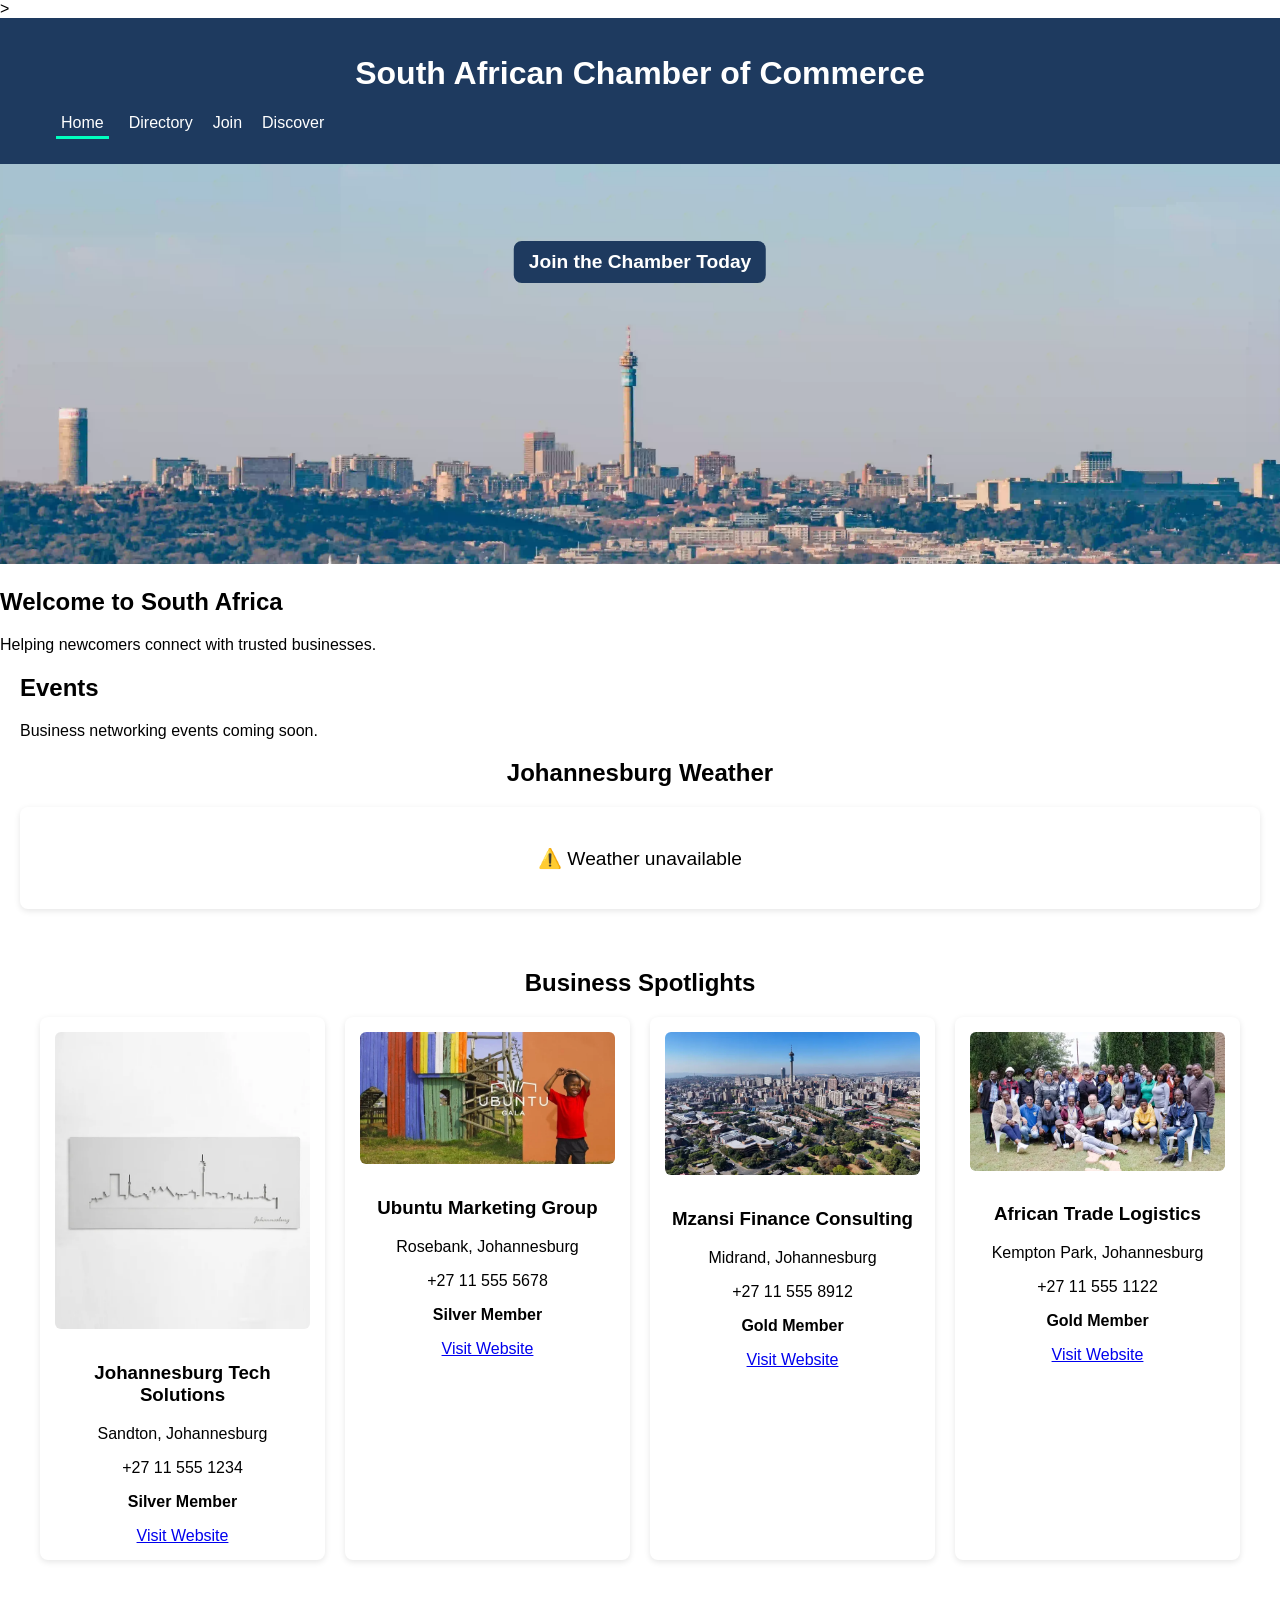
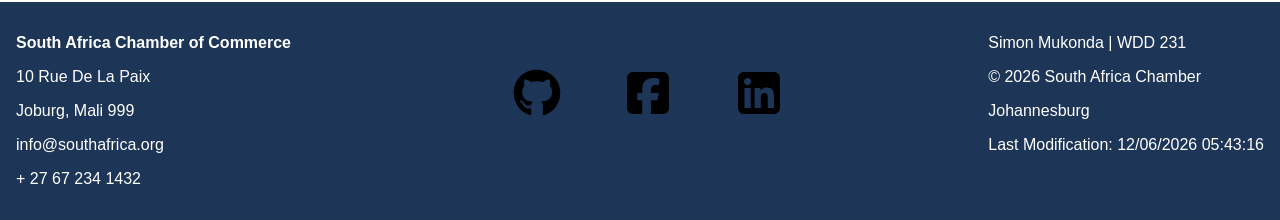
==== chamber/index.html @ 489d10f5 "index.html" ====
<!DOCTYPE html>
<html lang="en">
<head>
<meta charset="UTF-8">
<meta name="viewport" content="width=device-width, initial-scale=1.0">
<title>South African Chamber of Commerce</title>
<meta property="og:title" content="South Africa Chamber of Commerce Directory">
<meta property="og:description" content="Explore businesses that are members of the South African of Commerce.">
<meta property="og:image" content="https://simonmukonda.github.io/wdd231/chamber/images/hero-image.webp">
<meta property="og:url" content="https://simonmukonda.github.io/wdd231/chamber/directory.html">
>

<meta name="description" content="This is the home page with info about South Africa">
<meta name="author" content="Simon Mukonda">



<link rel="preconnect" href="https://fonts.googleapis.com">
<link rel="preconnect" href="https://fonts.gstatic.com" crossorigin>
<link href="https://fonts.googleapis.com/css2?family=Roboto:wght@400;700&display=swap" rel="stylesheet">

<link rel="icon" href="images/favicon.simon.ico">

<link rel="stylesheet" href="styles/larger.css">
<link rel="stylesheet" href="styles/small.css">
<link rel="stylesheet" href="styles/home.css">



<script defer src="scripts/navigation.js"></script>
<script defer src="scripts/weather.js"></script>
<script defer src="scripts/spotlight.js"></script>
</head>

<body>

<header>
<h1>South African Chamber of Commerce</h1>

<button id="menuBtn">☰</button>

<nav>
<ul id="navMenu">
<li><a href="index.html" class="active">Home</a></li>
<li><a href="directory.html">Directory</a></li>
<li><a href="join.html">Join</a></li>
<li><a href="discover.html">Discover</a></li>
</ul>
</nav>
</header>

<section class="hero">
<img src="images/hero-image.webp" alt="Johannesburg skyline">

<div class="hero-cta">
  <a href="join.html" class="cta-btn">Join the Chamber Today</a>
</div>

<div class="hero-text">
<h2>Welcome to South Africa</h2>
<p>Helping newcomers connect with trusted businesses.</p>
</div>
</section>

<main>

<section class="events">
<h2>Events</h2>
<p>Business networking events coming soon.</p>
</section>

<section class="weather">
<h2>Johannesburg Weather</h2>
<div id="weather"></div>
</section>

<section class="spotlights">
<h2>Business Spotlights</h2>
<div id="spotlights"></div>
</section>

</main>

<footer>
    <div class="footer-info">
        <p><strong>South Africa Chamber of Commerce</strong></p>
        <p>10 Rue De La Paix</p>
        <p>Joburg, Mali 999</p>
        <p>info@southafrica.org</p>
        <p>+ 27 67 234 1432</p>
    </div>

    <div class="footer-social">
        <a href="https://github.com/yourusername" target="_blank">
            <img src="icons/github.svg" alt="GitHub">
        </a>
        <a href="https://facebook.com/yourprofile" target="_blank">
            <img src="icons/facebook.svg" alt="Facebook">
        </a>
        <a href="https://linkedin.com/in/yourprofile" target="_blank">
            <img src="icons/linkedin.svg" alt="LinkedIn">
        </a>
    </div>

    <div class="footer-dev">
        <p>Simon Mukonda | WDD 231</p>
        <p>© <span id="year"></span> South Africa Chamber</p>
        <p>Johannesburg</p>
        <p>Last Modification: <span id="lastModified"></span></p>
    </div>

    
</footer>

</body>
</html>
---- chamber/styles/larger.css ----
body{
font-family:Arial;
margin:0;
}

/* NAVIGATION */


header {
  background: #1e3a5f;
  color: white;
  text-align: center;
  padding: 1rem;
} 

nav ul{
display:flex;
gap:20px;
list-style:none;
}

nav a{
color:white;
text-decoration:none;
}



a.active {
  color: #fff; 
  background-color: #1e3a5f; 
  border-bottom: 3px solid rgb(0, 255, 191); 
  padding: 5px; 
}



/*  main */
main {
  margin: 0 auto;        
  max-width: 1500px;     
  padding: 0 20px;       
}



/* HERO */

.hero img{
width:100%;
height:400px;
object-fit:cover;
}

.hero {
  position: relative;
}



/* DIRECTORY GRID */

#directory.grid{
display:grid;
grid-template-columns:repeat(auto-fit,minmax(250px,1fr));
gap:20px;
padding:20px;
}

.member{
border:1px solid #ccc;
padding:15px;
border-radius:8px;
}

/* LIST VIEW */

#directory.list{
display:block;
}

#directory.list img{
display:none;
}



footer{
background:#1d3557;
color:white;
padding:1rem;
margin-top:2rem;
display: flex;
justify-content: space-between;
flex-wrap: wrap;
}



.footer-social {
  text-align: right;
  display: flex;              /* puts icons in a row */
  justify-content: center;    /* centers them horizontally */
  gap: 35px;                  /* spacing between icons */
}

.footer-social img {
  width: 60px;   
  height: 60px;
  margin-top: 45px;

}

.footer-social a {
  color: white;
  margin-left: 1rem;
  text-decoration: none;
}

.footer-social a:hover {
  text-decoration: underline;
}

.footer-social a:hover img {
  filter: drop-shadow(0 0 5px aquamarine);
  border-radius: 50%;
}




/* CTA container */
.hero-cta {
  position: absolute;
  top: 20%;
  left: 50%;
  transform: translate(-50%, -50%);
}

.cta-btn:hover {
  background-color: #8af7ee;
  color: #000000;              
  transform: scale(1.05);     
  box-shadow: 0 4px 12px rgba(0,0,0,0.2);
}

.cta-btn {
  background-color: #1e3a5f;
  color: white;              
  text-decoration: none;     
  padding: 10px 15px;
  font-size: 1.2rem;
  border-radius: 8px;
  font-weight: bold;
  display: inline-block;     
}
---- chamber/styles/small.css ----
/* MOBILE */

#menuBtn{
display:none;
font-size:2rem;
background:#1e3a5f;
border:none;;
}

@media (max-width:768px){

  nav ul{
  display:none;
  flex-direction:column;
  }

  nav ul.open{
  display:flex;
  }

  #menuBtn{
  display:block;
  }

  .hero img{
  height:250px;
  }

}



/* Mobile view: stack social under info */
@media (max-width: 600px) {
  footer {
    flex-direction: column;
    text-align: center;
  }

  .footer-social {
    text-align: center;
    margin-top: 1rem;
  }
}
---- chamber/styles/home.css ----
#weather {
  display: flex;
  flex-wrap: wrap;              
  justify-content: center;
  align-items: center;
  gap: 25px;
  font-size: 1.2rem;
  text-align: center;
  padding: 20px;
  margin: 20px auto;
  border-radius: 8px;
  box-shadow: 0 2px 6px rgba(0,0,0,0.1);
}


.weather h2 {
  margin-bottom: 10px;
  text-align: center;
}




/* for small scren */
@media (max-width: 500px) {
  #weather {
    flex-direction: column;     
    gap: 8px;
    font-size: 1rem;
  }
}


/* Spotlights Section */
.spotlights {
  margin: 30px auto;
  max-width: 1200px;
  padding: 10px;
}

.spotlights h2 {
  text-align: center;
  margin-bottom: 20px;
}

#spotlights {
  display: grid;
  grid-template-columns: repeat(auto-fit, minmax(250px, 1fr));
  gap: 20px;
}

.spotlight-card {
  background: #ffffff;
  border-radius: 8px;
  padding: 15px;
  text-align: center;
  box-shadow: 0 2px 6px rgba(0,0,0,0.1);
}

.spotlight-card img {
  max-width: 100%;
  height: auto;
  margin-bottom: 10px;
  border-radius: 6px;
}
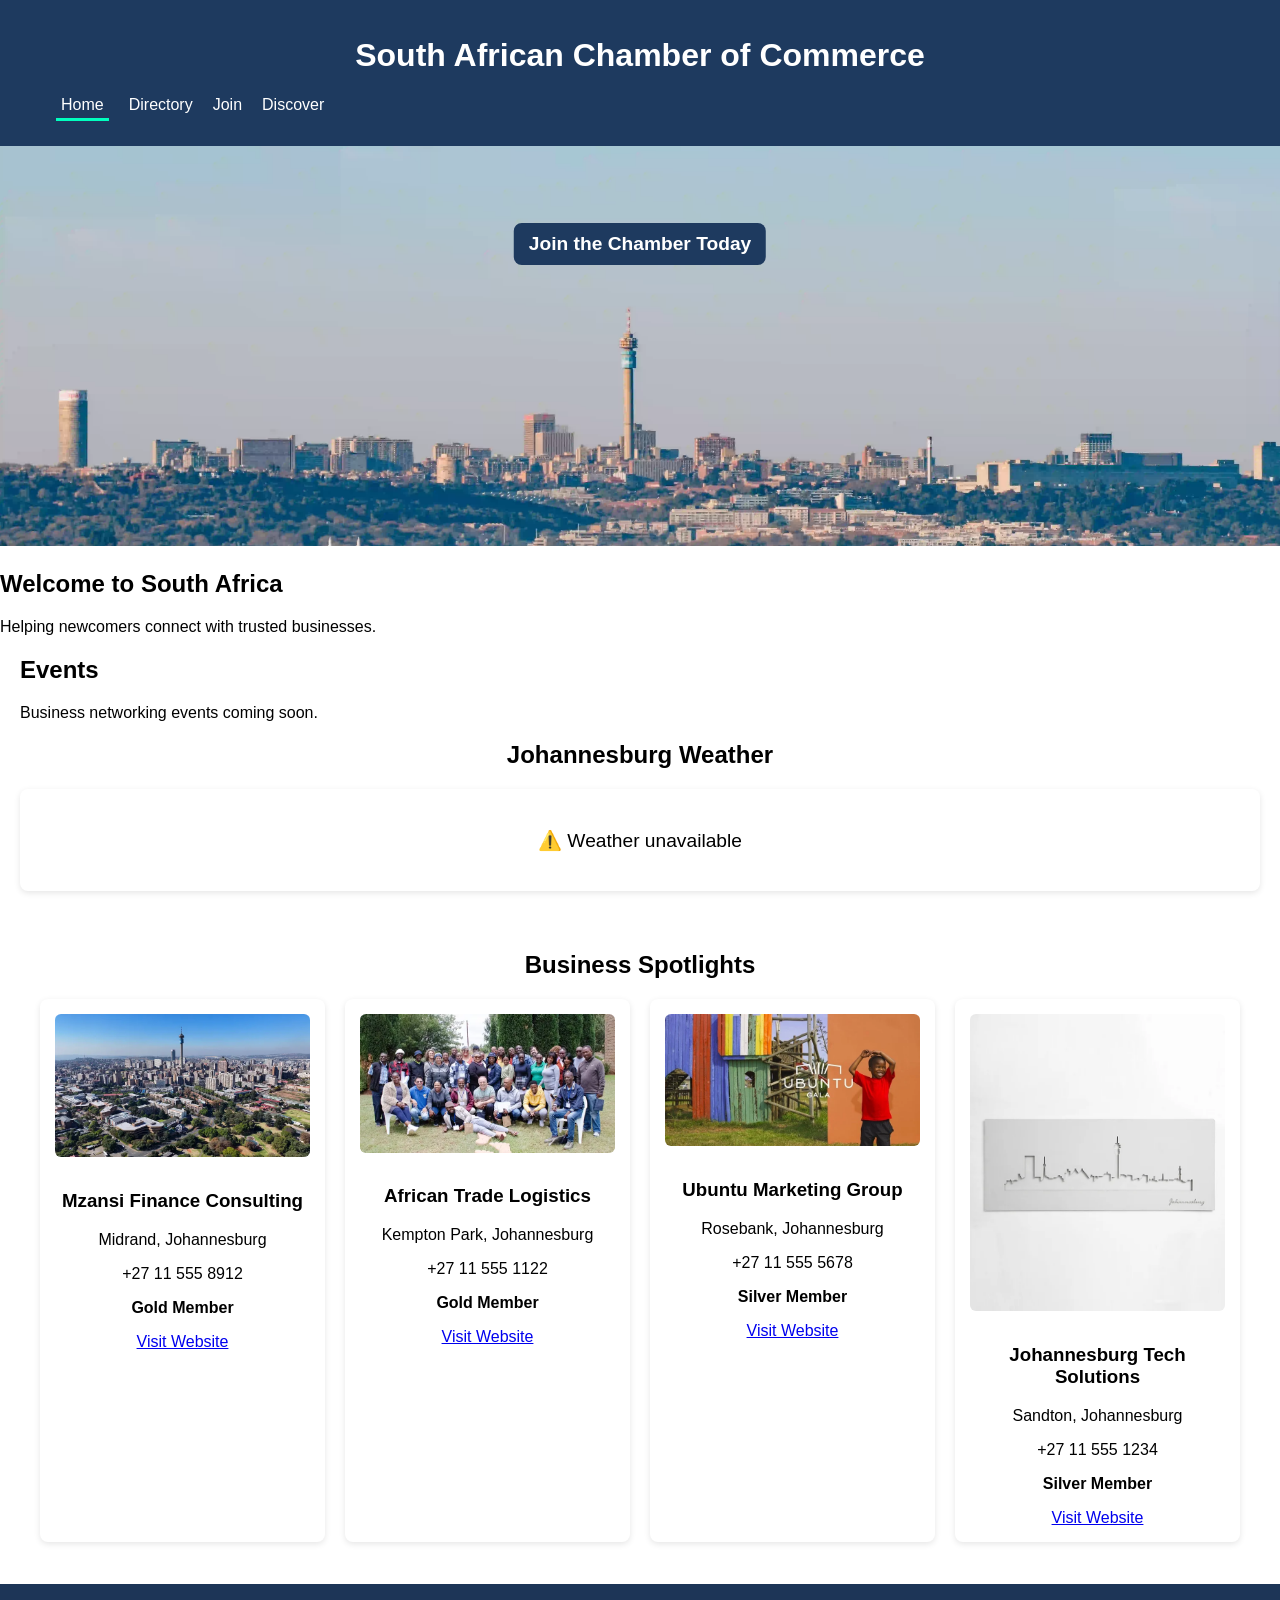
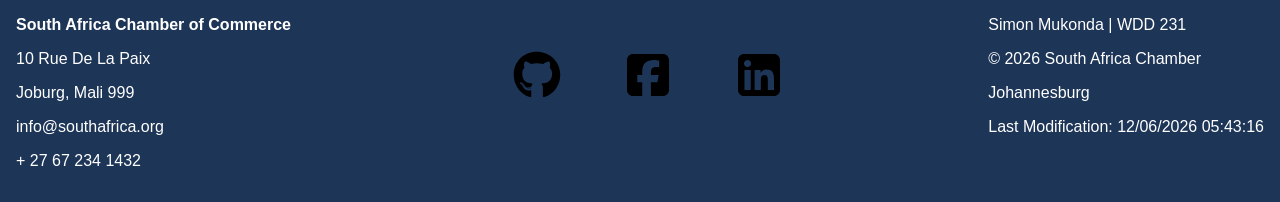
==== commit 497fa06d: "index.html" ====
--- a/chamber/index.html
+++ b/chamber/index.html
@@ -1,36 +1,33 @@
 <!DOCTYPE html>
 <html lang="en">
 <head>
-<meta charset="UTF-8">
-<meta name="viewport" content="width=device-width, initial-scale=1.0">
-<title>South African Chamber of Commerce</title>
-<meta property="og:title" content="South Africa Chamber of Commerce Directory">
-<meta property="og:description" content="Explore businesses that are members of the South African of Commerce.">
-<meta property="og:image" content="https://simonmukonda.github.io/wdd231/chamber/images/hero-image.webp">
-<meta property="og:url" content="https://simonmukonda.github.io/wdd231/chamber/directory.html">
->
+    <meta charset="UTF-8">
+    <meta name="viewport" content="width=device-width, initial-scale=1.0">
+    <title>South African Chamber of Commerce</title>
 
-<meta name="description" content="This is the home page with info about South Africa">
-<meta name="author" content="Simon Mukonda">
+    <meta property="og:title" content="South Africa Chamber of Commerce Directory">
+    <meta property="og:description" content="Explore businesses that are members of the South African Chamber of Commerce.">
+    <meta property="og:image" content="https://simonmukonda.github.io/wdd231/chamber/images/hero-image.webp">
+    <meta property="og:url" content="https://simonmukonda.github.io/wdd231/chamber/directory.html">
 
+    <meta name="description" content="This is the home page with info about South Africa">
+    <meta name="author" content="Simon Mukonda">
 
+    <link rel="preconnect" href="https://fonts.googleapis.com">
+    <link rel="preconnect" href="https://fonts.gstatic.com" crossorigin>
+    <link href="https://fonts.googleapis.com/css2?family=Roboto:wght@400;700&display=swap" rel="stylesheet">
 
-<link rel="preconnect" href="https://fonts.googleapis.com">
-<link rel="preconnect" href="https://fonts.gstatic.com" crossorigin>
-<link href="https://fonts.googleapis.com/css2?family=Roboto:wght@400;700&display=swap" rel="stylesheet">
+    <link rel="icon" href="images/favicon.ico">
 
-<link rel="icon" href="images/favicon.simon.ico">
+    <link rel="stylesheet" href="styles/larger.css">
+    <link rel="stylesheet" href="styles/small.css">
+    <link rel="stylesheet" href="styles/home.css">
 
-<link rel="stylesheet" href="styles/larger.css">
-<link rel="stylesheet" href="styles/small.css">
-<link rel="stylesheet" href="styles/home.css">
+    <script defer src="scripts/navigation.js"></script>
+    <script defer src="scripts/weather.js"></script>
+    <script defer src="scripts/spotlight.js"></script>
+</head>
 
-
-
-<script defer src="scripts/navigation.js"></script>
-<script defer src="scripts/weather.js"></script>
-<script defer src="scripts/spotlight.js"></script>
-</head>
 
 <body>
 
@@ -57,7 +54,7 @@
 </div>
 
 <div class="hero-text">
-<h2>Welcome to South Africa</h2>
+<h1>Welcome to South Africa</h1>
 <p>Helping newcomers connect with trusted businesses.</p>
 </div>
 </section>
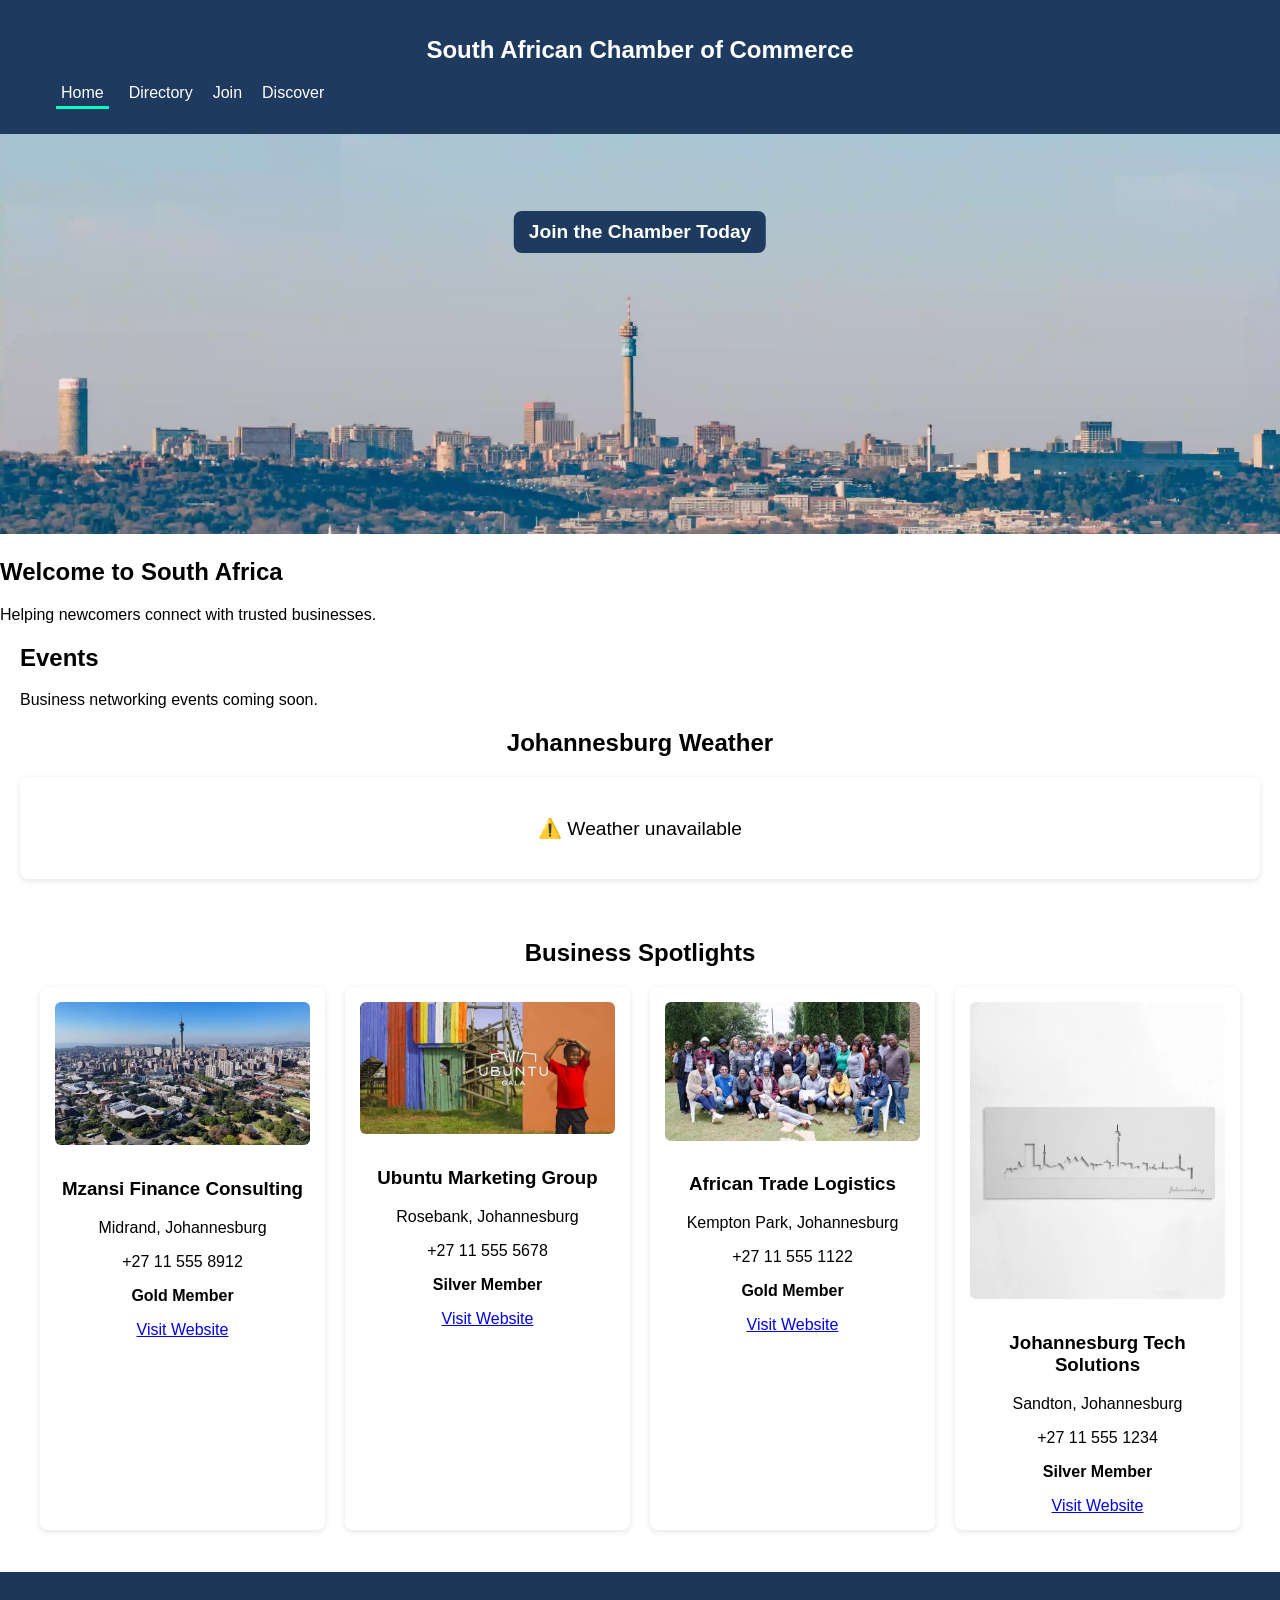
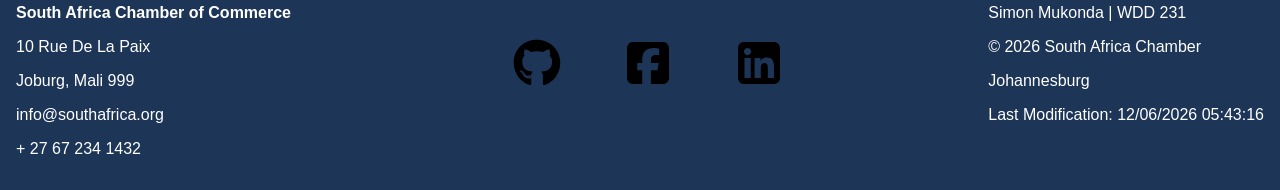
==== commit c95cb180: "index.html, added the h2" ====
--- a/chamber/index.html
+++ b/chamber/index.html
@@ -32,7 +32,7 @@
 <body>
 
 <header>
-<h1>South African Chamber of Commerce</h1>
+<h2>South African Chamber of Commerce</h2>
 
 <button id="menuBtn">☰</button>
 
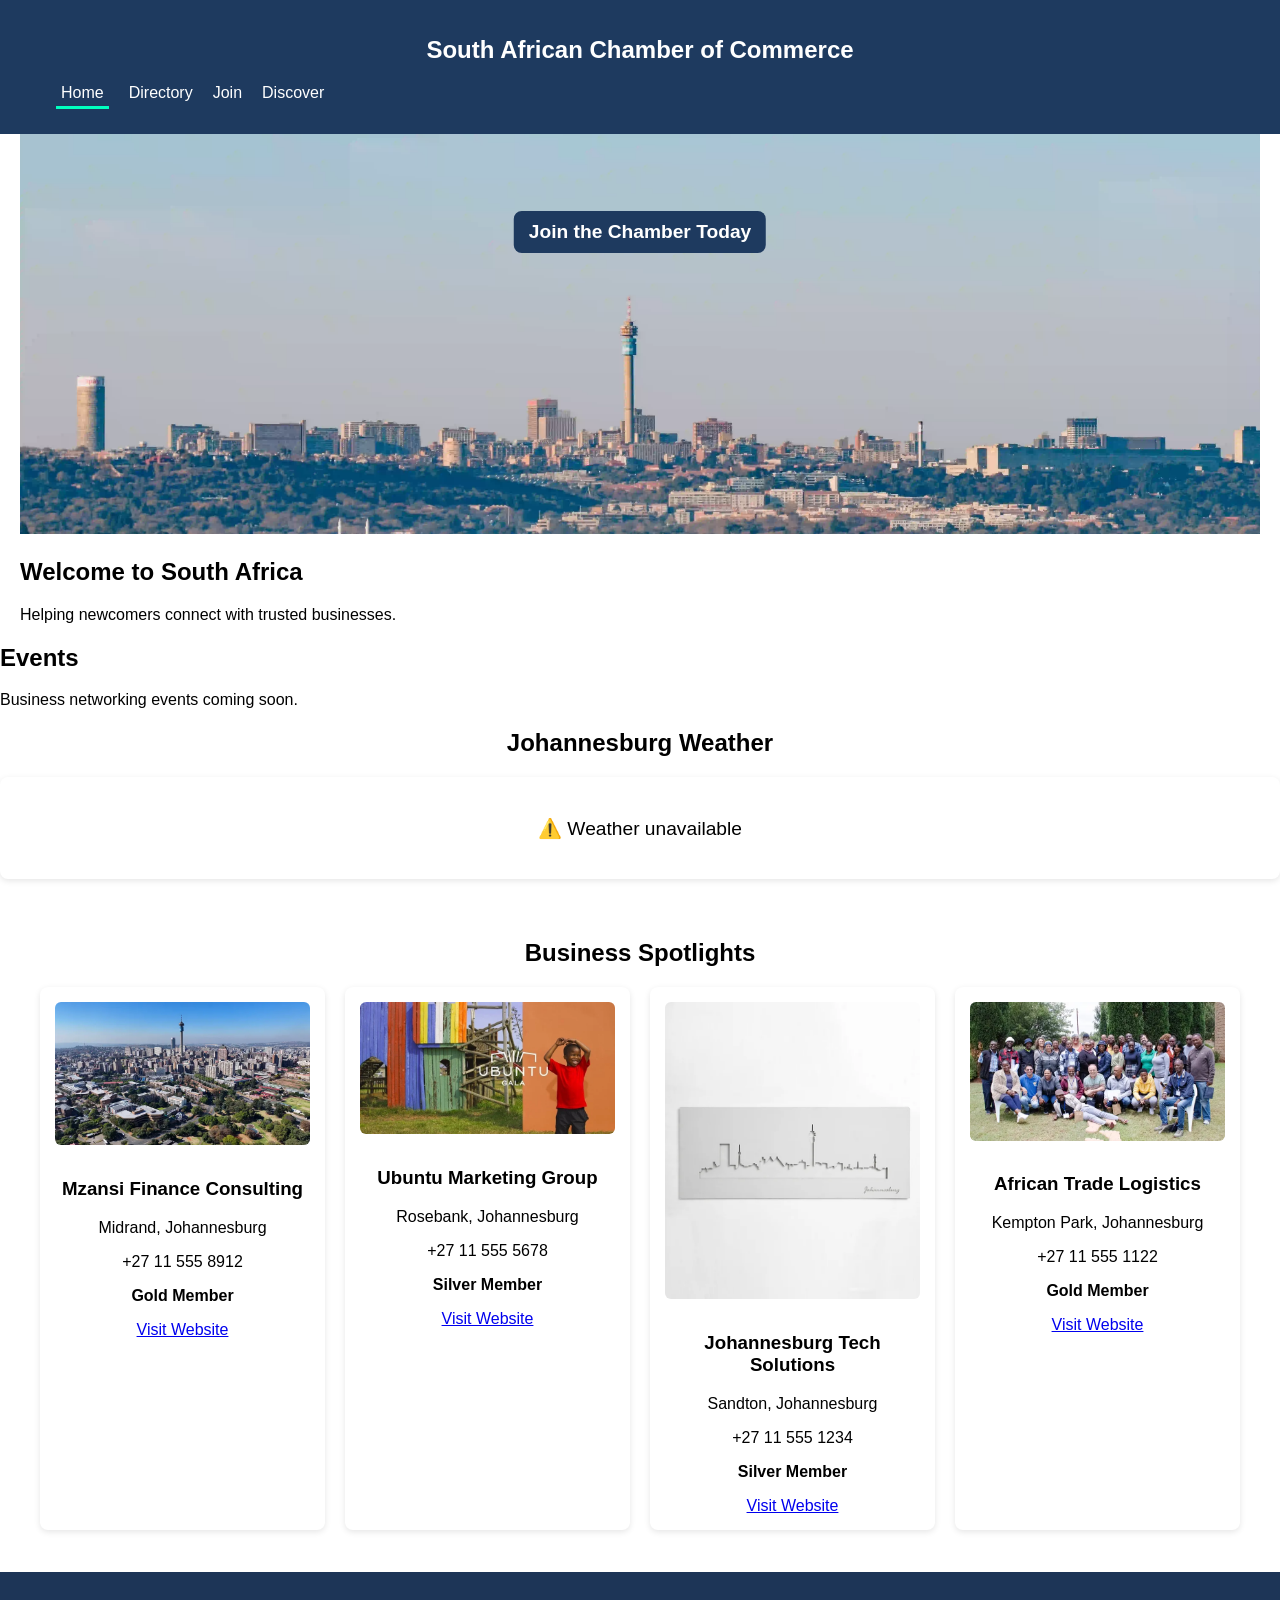
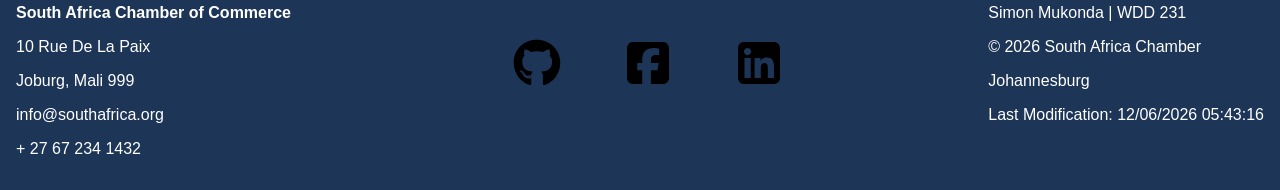
==== commit 269ceb73: "index.html, added the h2" ====
--- a/chamber/index.html
+++ b/chamber/index.html
@@ -32,48 +32,45 @@
 <body>
 
 <header>
-<h2>South African Chamber of Commerce</h2>
-
-<button id="menuBtn">☰</button>
-
-<nav>
-<ul id="navMenu">
-<li><a href="index.html" class="active">Home</a></li>
-<li><a href="directory.html">Directory</a></li>
-<li><a href="join.html">Join</a></li>
-<li><a href="discover.html">Discover</a></li>
-</ul>
-</nav>
+  <h2>South African Chamber of Commerce</h2>
+  <button id="menuBtn">☰</button>
+  <nav>
+    <ul id="navMenu">
+      <li><a href="index.html" class="active">Home</a></li>
+      <li><a href="directory.html">Directory</a></li>
+      <li><a href="join.html">Join</a></li>
+      <li><a href="discover.html">Discover</a></li>
+    </ul>
+  </nav>
 </header>
 
-<section class="hero">
-<img src="images/hero-image.webp" alt="Johannesburg skyline">
+<main>
+  <section class="hero">
+    <img src="images/hero-image.webp" alt="Johannesburg skyline">
+    <div class="hero-cta">
+      <a href="join.html" class="cta-btn">Join the Chamber Today</a>
+    </div>
+    <div class="hero-text">
+      <h1>Welcome to South Africa</h1>
+      <p>Helping newcomers connect with trusted businesses.</p>
+    </div>
+  </section>
+</main>
 
-<div class="hero-cta">
-  <a href="join.html" class="cta-btn">Join the Chamber Today</a>
-</div>
-
-<div class="hero-text">
-<h1>Welcome to South Africa</h1>
-<p>Helping newcomers connect with trusted businesses.</p>
-</div>
-</section>
-
-<main>
 
 <section class="events">
-<h2>Events</h2>
-<p>Business networking events coming soon.</p>
+    <h2>Events</h2>
+    <p>Business networking events coming soon.</p>
 </section>
 
 <section class="weather">
-<h2>Johannesburg Weather</h2>
-<div id="weather"></div>
+    <h2>Johannesburg Weather</h2>
+    <div id="weather"></div>
 </section>
 
 <section class="spotlights">
-<h2>Business Spotlights</h2>
-<div id="spotlights"></div>
+    <h2>Business Spotlights</h2>
+    <div id="spotlights"></div>
 </section>
 
 </main>
